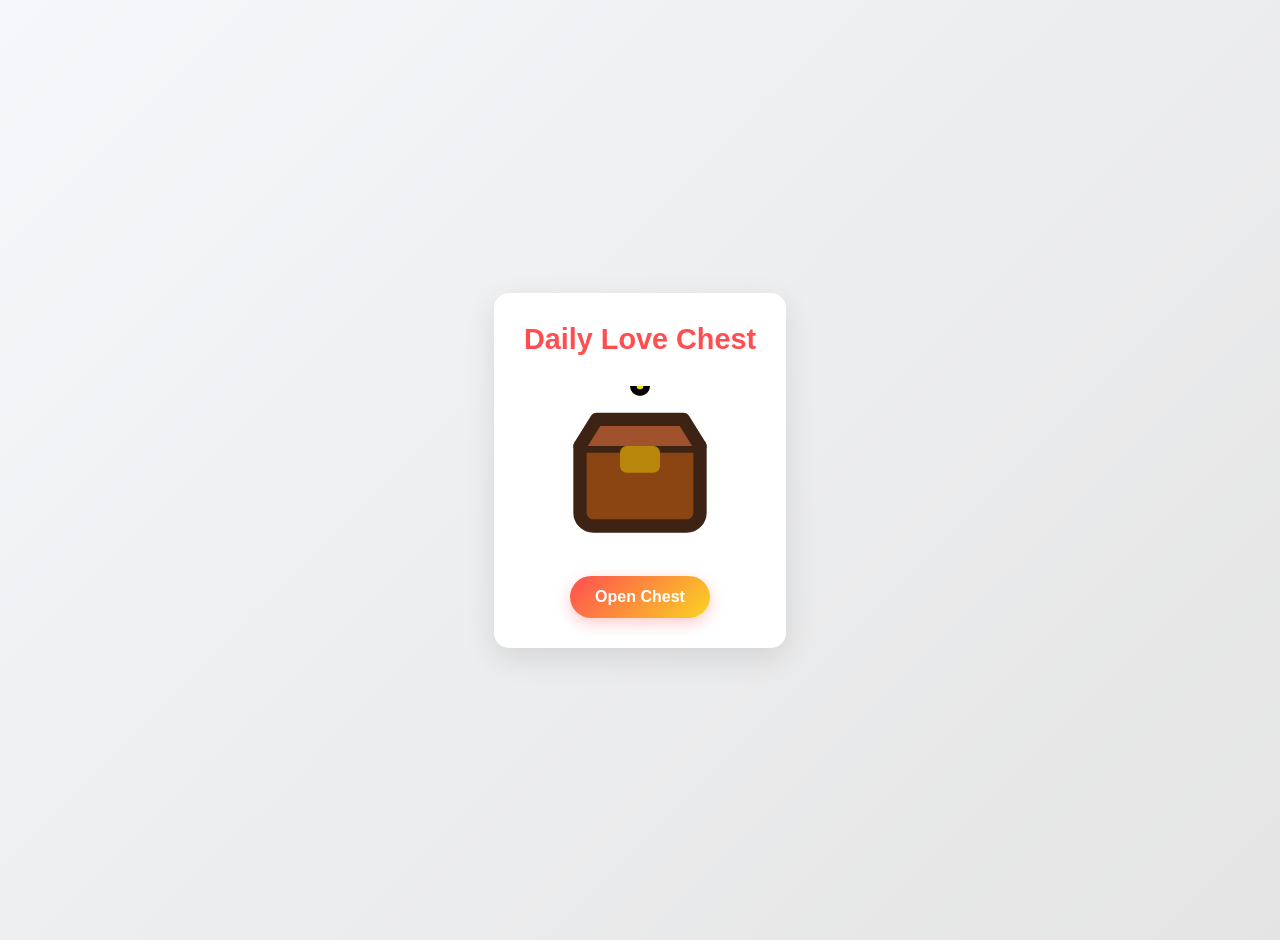
==== index.html @ 5d3dcdf0 "2.1" ====
<!DOCTYPE html>
<html lang="en">
<head>
    <meta charset="UTF-8">
    <meta name="viewport" content="width=device-width, initial-scale=1.0">
    <link rel="stylesheet" href="css/main.css">
    <link rel="stylesheet" href="css/animations.css">
    <link rel="stylesheet" href="css/responsive.css">
    <link rel="manifest" href="public/manifest.json">
    <meta name="theme-color" content="#ff4e50">
    <meta name="apple-mobile-web-app-capable" content="yes">
    <meta name="apple-mobile-web-app-status-bar-style" content="black-translucent">
    <link rel="apple-touch-icon" href="assets/favicon/apple-touch-icon.png">
    <!-- Favicons -->
    <link rel="icon" type="image/svg+xml" href="assets/favicon/favicon.svg">
    <link rel="icon" type="image/png" sizes="32x32" href="assets/favicon/favicon-32x32.png">
    <link rel="icon" type="image/png" sizes="16x16" href="assets/favicon/favicon-16x16.png">
    <link rel="manifest" href="manifest.json">
    <meta name="theme-color" content="#ff4e50">
    <title>Daily Love Chest</title>
</head>
<body>
    <div class="container">
        <div id="app">
            <h1>Daily Love Chest</h1>
            <div id="chest-container">
                <div id="chest">
                    <object id="chest-closed" type="image/svg+xml" data="assets/chest-closed.svg"></object>
                    <object id="chest-open" class="hidden" type="image/svg+xml" data="assets/chest-open.svg"></object>
                </div>
                <div id="message-display" class="hidden">
                    <!-- Message content will be added dynamically -->
                </div>
            </div>
            <button id="chest-button">Open Chest</button>
        </div>
    </div>
    <script src="js/storage.js"></script>
    <script src="js/messages.js"></script>
    <script src="js/chest.js"></script>
    
    <!-- Service Worker Registration -->
    <script>
        if ('serviceWorker' in navigator) {
            window.addEventListener('load', () => {
                navigator.serviceWorker.register('./serviceWorker.js')
                    .then(registration => {
                        console.log('Service Worker registered successfully:', registration);
                    })
                    .catch(error => {
                        console.error('Service Worker registration failed:', error);
                    });
            });
        }
    </script>
</body>
</html>
---- css/main.css ----
* {
    margin: 0;
    padding: 0;
    box-sizing: border-box;
    font-family: 'Arial', sans-serif;
}

body {
    background: linear-gradient(135deg, #f5f7fa 0%, #e4e4e4 100%);
    min-height: 100vh;
    display: flex;
    justify-content: center;
    align-items: center;
    padding: 20px;
}

.container {
    display: flex;
    flex-direction: column;
    align-items: center;
    justify-content: center;
    height: 100vh;
}

#app {
    max-width: 500px;
    width: 100%;
    background-color: #fff;
    border-radius: 15px;
    box-shadow: 0 10px 30px rgba(0, 0, 0, 0.1);
    padding: 30px;
    text-align: center;
    overflow: hidden;
}

h1 {
    color: #ff4e50;
    margin-bottom: 30px;
    font-size: 1.8rem;
}

#chest-container {
    position: relative;
    perspective: 1000px;
    width: 200px;
    height: 160px;
    margin: 0 auto 30px;
    display: flex;
    flex-direction: column;
    align-items: center;
    justify-content: center;
    overflow: visible; /* Ensure sparkles are visible */
}

#chest {
    position: relative;
    width: 100%;
    height: 100%;
    transform-style: preserve-3d;
    transition: transform 0.5s ease;
    display: flex;
    align-items: center;
    justify-content: center;
    color: #8B4513; /* For the SVG currentColor */
}

#chest img {
    width: 100%;
    height: 100%;
    position: absolute;
    top: 0;
    left: 0;
}

#chest object {
    width: 100%;
    height: 100%;
    position: absolute;
    top: 0;
    left: 0;
}

#chest-open {
    opacity: 1;
    transition: opacity 0.3s ease;
}

#chest-svg {
    width: 100%;
    height: 100%;
}

.chest:hover {
    transform: scale(1.05);
}

#message-display {
    position: absolute;
    top: 50%;
    left: 50%;
    transform: translate(-50%, -50%);
    z-index: 20;
    background-color: rgba(255, 255, 255, 0.95);
    padding: 15px 20px;
    border-radius: 10px;
    box-shadow: 0 4px 8px rgba(0, 0, 0, 0.2);
    text-align: center;
    max-width: 180px;
    width: max-content;
    border: 2px solid #ff4e50;
    font-size: 1rem;
    line-height: 1.4;
    margin: 0;
    pointer-events: none;
}

#chest-button {
    background: linear-gradient(135deg, #ff4e50 0%, #f9d423 100%);
    color: white;
    border: none;
    padding: 12px 25px;
    border-radius: 50px;
    cursor: pointer;
    font-size: 1rem;
    font-weight: bold;
    transition: all 0.3s ease;
    box-shadow: 0 5px 15px rgba(255, 78, 80, 0.3);
}

#chest-button:hover {
    transform: translateY(-2px);
    box-shadow: 0 7px 20px rgba(255, 78, 80, 0.4);
}

#chest-button:active {
    transform: translateY(1px);
    box-shadow: 0 3px 10px rgba(255, 78, 80, 0.3);
}

#chest-button:disabled {
    background: linear-gradient(135deg, #cccccc 0%, #aaaaaa 100%);
    cursor: not-allowed;
    transform: none;
    box-shadow: none;
}

.message {
    margin-top: 20px;
    font-size: 1.5em;
    text-align: center;
    opacity: 0;
    transition: opacity 0.5s ease;
}

.show {
    opacity: 1;
}

.hidden {
    display: none !important;
}

/* Add styling for the sparkles */
.sparkles {
    position: absolute;
    width: 100%;
    height: 100%;
    top: 0; /* Adjusted to cover the entire container */
    left: 0; /* Adjusted to cover the entire container */
    transform: translate(0, 0); /* Adjusted to cover the entire container */
    pointer-events: none;
    z-index: 5;
}

.message-reveal {
    animation: messageReveal 1s ease-out forwards;
}
---- css/animations.css ----
@keyframes openChest {
    0% {
        transform: perspective(800px) rotateX(0);
        transform-origin: center top;
    }
    100% {
        transform: perspective(800px) rotateX(-110deg);
        transform-origin: center top;
    }
}

@keyframes fadeIn {
    from {
        opacity: 0;
        transform: translateY(20px);
    }
    to {
        opacity: 1;
        transform: translateY(0);
    }
}

@keyframes sparkle {
    0% {
        opacity: 0;
        transform: scale(0.8) translateY(0);
    }
    20% {
        opacity: 1;
        transform: scale(1.2) translateY(-20px);
    }
    80% {
        opacity: 1;
        transform: scale(1.2) translateY(-20px);
    }
    100% {
        opacity: 0;
        transform: scale(0.8) translateY(-40px);
    }
}

.chest-opening {
    animation: openChest 1.5s ease-out forwards;
}

@keyframes messageReveal {
    0% {
        opacity: 0;
        transform: translateY(20px);
    }
    100% {
        opacity: 1;
        transform: translateY(0);
    }
}

.message-reveal {
    animation: messageReveal 1s ease-out forwards;
}

.sparkles {
    position: absolute;
    width: 100%;
    height: 100%;
    pointer-events: none;
    opacity: 0;
}

.sparkles.active {
    animation: sparkle 4s ease-out forwards;
}

.hidden {
    display: none;
}
---- css/responsive.css ----
/* This file contains styles that ensure the application is responsive and looks good on various screen sizes. */

@media (max-width: 768px) {
    body {
        font-size: 14px;
    }

    .chest {
        width: 80%;
        margin: 0 auto;
    }

    .message {
        padding: 10px;
        font-size: 16px;
    }
}

@media (max-width: 480px) {
    body {
        font-size: 12px;
    }

    .chest {
        width: 90%;
    }

    .message {
        font-size: 14px;
    }
}
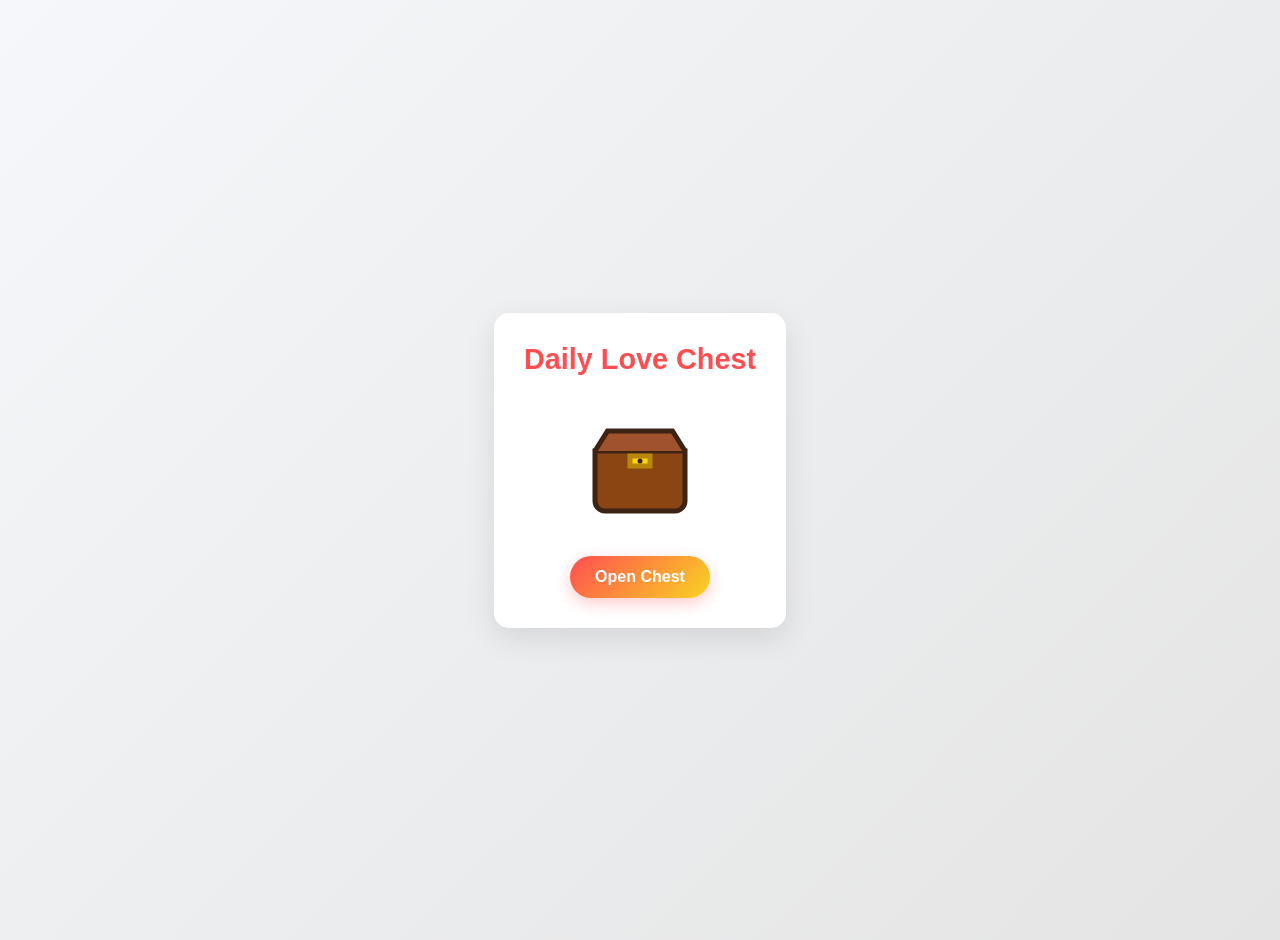
==== commit ea374b4a: "2.4" ====
--- a/index.html
+++ b/index.html
@@ -3,20 +3,25 @@
 <head>
     <meta charset="UTF-8">
     <meta name="viewport" content="width=device-width, initial-scale=1.0">
+    <!-- Favicons -->
+    <link rel="icon" type="image/svg+xml" href="assets/favicon/favicon.svg">
+    <link rel="alternate icon" type="image/png" href="assets/favicon/favicon-32x32.png">
+    <link rel="icon" type="image/png" sizes="32x32" href="assets/favicon/favicon-32x32.png">
+    <link rel="icon" type="image/png" sizes="16x16" href="assets/favicon/favicon-16x16.png">
+    <link rel="shortcut icon" href="assets/favicon/favicon.ico">
+    <link rel="apple-touch-icon" sizes="180x180" href="assets/favicon/apple-touch-icon.png">
+    <meta name="msapplication-TileColor" content="#ff4e50">
+    <meta name="msapplication-config" content="assets/favicon/browserconfig.xml">
+    <meta name="theme-color" content="#ff4e50">
+    <!-- Other meta tags -->
+    <meta name="mobile-web-app-capable" content="yes">
+    <meta name="apple-mobile-web-app-capable" content="yes">
+    <meta name="apple-mobile-web-app-status-bar-style" content="black-translucent">
+    <link rel="manifest" href="manifest.json">
+    <!-- Stylesheets -->
     <link rel="stylesheet" href="css/main.css">
     <link rel="stylesheet" href="css/animations.css">
     <link rel="stylesheet" href="css/responsive.css">
-    <link rel="manifest" href="public/manifest.json">
-    <meta name="theme-color" content="#ff4e50">
-    <meta name="apple-mobile-web-app-capable" content="yes">
-    <meta name="apple-mobile-web-app-status-bar-style" content="black-translucent">
-    <link rel="apple-touch-icon" href="assets/favicon/apple-touch-icon.png">
-    <!-- Favicons -->
-    <link rel="icon" type="image/svg+xml" href="assets/favicon/favicon.svg">
-    <link rel="icon" type="image/png" sizes="32x32" href="assets/favicon/favicon-32x32.png">
-    <link rel="icon" type="image/png" sizes="16x16" href="assets/favicon/favicon-16x16.png">
-    <link rel="manifest" href="manifest.json">
-    <meta name="theme-color" content="#ff4e50">
     <title>Daily Love Chest</title>
 </head>
 <body>
--- a/css/main.css
+++ b/css/main.css
@@ -42,8 +42,8 @@
 #chest-container {
     position: relative;
     perspective: 1000px;
-    width: 200px;
-    height: 160px;
+    width: 120px;  /* Reduced from 200px */
+    height: 120px; /* Reduced from 160px */
     margin: 0 auto 30px;
     display: flex;
     flex-direction: column;
@@ -58,36 +58,19 @@
     height: 100%;
     transform-style: preserve-3d;
     transition: transform 0.5s ease;
+    color: #8B4513; /* For the SVG currentColor */
     display: flex;
     align-items: center;
     justify-content: center;
-    color: #8B4513; /* For the SVG currentColor */
-}
-
-#chest img {
-    width: 100%;
-    height: 100%;
-    position: absolute;
-    top: 0;
-    left: 0;
 }
 
 #chest object {
     width: 100%;
     height: 100%;
     position: absolute;
-    top: 0;
-    left: 0;
-}
-
-#chest-open {
-    opacity: 1;
-    transition: opacity 0.3s ease;
-}
-
-#chest-svg {
-    width: 100%;
-    height: 100%;
+    top: 50%;
+    left: 50%;
+    transform: translate(-50%, -50%);
 }
 
 .chest:hover {
@@ -157,7 +140,7 @@
 }
 
 .hidden {
-    display: none !important;
+    display: none;
 }
 
 /* Add styling for the sparkles */
@@ -165,13 +148,9 @@
     position: absolute;
     width: 100%;
     height: 100%;
-    top: 0; /* Adjusted to cover the entire container */
-    left: 0; /* Adjusted to cover the entire container */
-    transform: translate(0, 0); /* Adjusted to cover the entire container */
+    top: 50%;
+    left: 50%;
+    transform: translate(-50%, -50%);
     pointer-events: none;
     z-index: 5;
-}
-
-.message-reveal {
-    animation: messageReveal 1s ease-out forwards;
 }
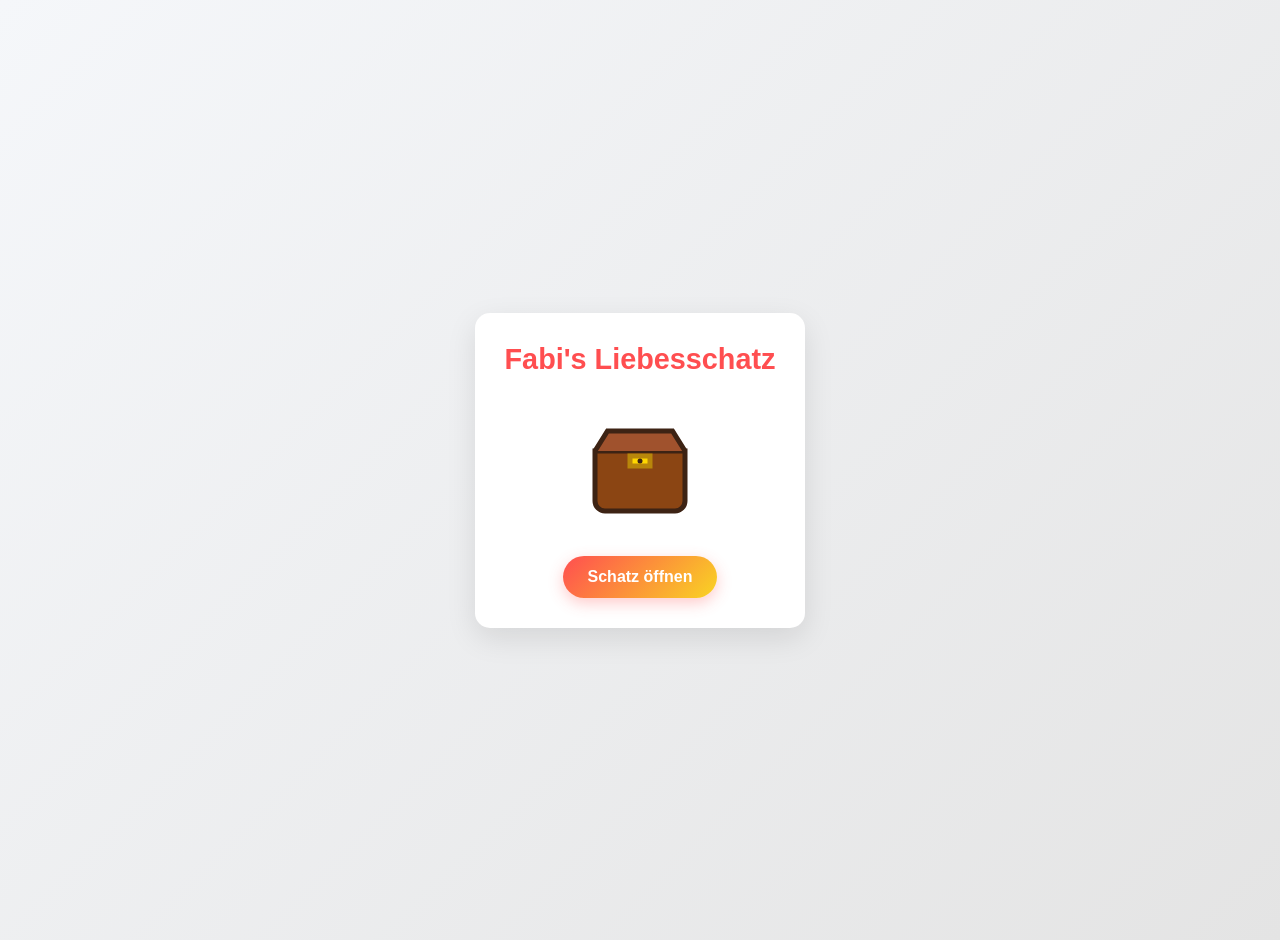
==== commit 650178dd: "2.6" ====
--- a/index.html
+++ b/index.html
@@ -22,12 +22,12 @@
     <link rel="stylesheet" href="css/main.css">
     <link rel="stylesheet" href="css/animations.css">
     <link rel="stylesheet" href="css/responsive.css">
-    <title>Daily Love Chest</title>
+    <title>Fabi's Liebesschatz</title>
 </head>
 <body>
     <div class="container">
         <div id="app">
-            <h1>Daily Love Chest</h1>
+            <h1>Fabi's Liebesschatz</h1>
             <div id="chest-container">
                 <div id="chest">
                     <object id="chest-closed" type="image/svg+xml" data="assets/chest-closed.svg"></object>
@@ -37,7 +37,7 @@
                     <!-- Message content will be added dynamically -->
                 </div>
             </div>
-            <button id="chest-button">Open Chest</button>
+            <button id="chest-button">Schatz öffnen</button>
         </div>
     </div>
     <script src="js/storage.js"></script>
--- a/css/main.css
+++ b/css/main.css
@@ -146,11 +146,16 @@
 /* Add styling for the sparkles */
 .sparkles {
     position: absolute;
-    width: 100%;
-    height: 100%;
+    width: 120px;
+    height: 120px;
     top: 50%;
     left: 50%;
     transform: translate(-50%, -50%);
     pointer-events: none;
-    z-index: 5;
+    z-index: 15;
+}
+
+.message-reveal {
+    animation: messageReveal 1.5s ease-out forwards;
+    opacity: 0;
 }
--- a/css/animations.css
+++ b/css/animations.css
@@ -25,10 +25,6 @@
         opacity: 0;
         transform: scale(0.8) translateY(0);
     }
-    20% {
-        opacity: 1;
-        transform: scale(1.2) translateY(-20px);
-    }
     80% {
         opacity: 1;
         transform: scale(1.2) translateY(-20px);
@@ -39,19 +35,19 @@
     }
 }
 
-.chest-opening {
-    animation: openChest 1.5s ease-out forwards;
-}
-
 @keyframes messageReveal {
     0% {
         opacity: 0;
-        transform: translateY(20px);
+        transform: translateY(10px) translate(-50%, -50%);
     }
     100% {
         opacity: 1;
-        transform: translateY(0);
+        transform: translateY(0) translate(-50%, -50%);
     }
+}
+
+.chest-opening {
+    animation: openChest 1.5s ease-out forwards;
 }
 
 .message-reveal {
@@ -67,7 +63,7 @@
 }
 
 .sparkles.active {
-    animation: sparkle 4s ease-out forwards;
+    animation: sparkle 2s ease-out forwards;
 }
 
 .hidden {
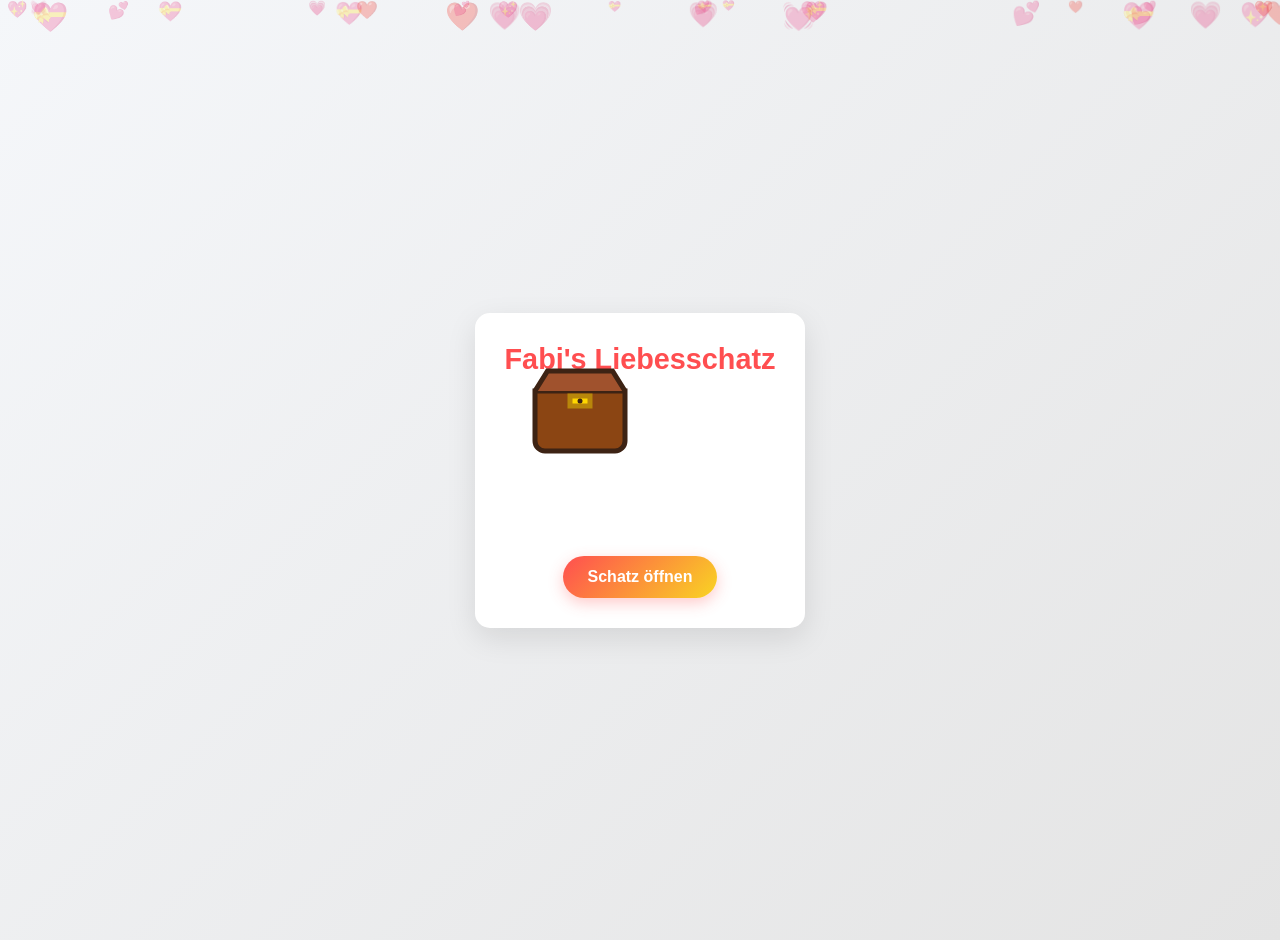
==== commit 1e2a738c: "2.7" ====
--- a/index.html
+++ b/index.html
@@ -4,20 +4,17 @@
     <meta charset="UTF-8">
     <meta name="viewport" content="width=device-width, initial-scale=1.0">
     <!-- Favicons -->
-    <link rel="icon" type="image/svg+xml" href="assets/favicon/favicon.svg">
-    <link rel="alternate icon" type="image/png" href="assets/favicon/favicon-32x32.png">
+    <link rel="icon" type="image/x-icon" href="assets/favicon/favicon.ico">
     <link rel="icon" type="image/png" sizes="32x32" href="assets/favicon/favicon-32x32.png">
     <link rel="icon" type="image/png" sizes="16x16" href="assets/favicon/favicon-16x16.png">
-    <link rel="shortcut icon" href="assets/favicon/favicon.ico">
     <link rel="apple-touch-icon" sizes="180x180" href="assets/favicon/apple-touch-icon.png">
-    <meta name="msapplication-TileColor" content="#ff4e50">
-    <meta name="msapplication-config" content="assets/favicon/browserconfig.xml">
+    <link rel="manifest" href="manifest.json">
     <meta name="theme-color" content="#ff4e50">
-    <!-- Other meta tags -->
     <meta name="mobile-web-app-capable" content="yes">
     <meta name="apple-mobile-web-app-capable" content="yes">
     <meta name="apple-mobile-web-app-status-bar-style" content="black-translucent">
-    <link rel="manifest" href="manifest.json">
+    <meta name="msapplication-TileColor" content="#ff4e50">
+    <meta name="msapplication-config" content="assets/favicon/browserconfig.xml">
     <!-- Stylesheets -->
     <link rel="stylesheet" href="css/main.css">
     <link rel="stylesheet" href="css/animations.css">
@@ -25,6 +22,7 @@
     <title>Fabi's Liebesschatz</title>
 </head>
 <body>
+    <div class="hearts-background"></div>
     <div class="container">
         <div id="app">
             <h1>Fabi's Liebesschatz</h1>
@@ -43,6 +41,7 @@
     <script src="js/storage.js"></script>
     <script src="js/messages.js"></script>
     <script src="js/chest.js"></script>
+    <script src="js/background.js"></script>
     
     <!-- Service Worker Registration -->
     <script>
--- a/css/main.css
+++ b/css/main.css
@@ -52,6 +52,16 @@
     overflow: visible; /* Ensure sparkles are visible */
 }
 
+#chest-container {
+    position: relative;
+    width: 120px;
+    height: 120px;
+    margin: 0 auto 30px;
+    display: flex;
+    align-items: center;
+    justify-content: center;
+}
+
 #chest {
     position: relative;
     width: 100%;
@@ -64,6 +74,15 @@
     justify-content: center;
 }
 
+#chest {
+    width: 100%;
+    height: 100%;
+    position: relative;
+    display: flex;
+    align-items: center;
+    justify-content: center;
+}
+
 #chest object {
     width: 100%;
     height: 100%;
@@ -71,6 +90,14 @@
     top: 50%;
     left: 50%;
     transform: translate(-50%, -50%);
+}
+
+#chest object {
+    position: absolute;
+    width: 100%;
+    height: 100%;
+    top: 0;
+    left: 0;
 }
 
 .chest:hover {
@@ -152,7 +179,7 @@
     left: 50%;
     transform: translate(-50%, -50%);
     pointer-events: none;
-    z-index: 15;
+    z-index: 5;
 }
 
 .message-reveal {
--- a/css/animations.css
+++ b/css/animations.css
@@ -46,6 +46,20 @@
     }
 }
 
+@keyframes floatHeart {
+    0% {
+        transform: translateY(100vh) scale(0);
+        opacity: 0;
+    }
+    50% {
+        opacity: 0.8;
+    }
+    100% {
+        transform: translateY(-100px) scale(1);
+        opacity: 0;
+    }
+}
+
 .chest-opening {
     animation: openChest 1.5s ease-out forwards;
 }
@@ -68,4 +82,22 @@
 
 .hidden {
     display: none;
+}
+
+.hearts-background {
+    position: fixed;
+    top: 0;
+    left: 0;
+    width: 100%;
+    height: 100%;
+    pointer-events: none;
+    z-index: -1;
+    overflow: hidden;
+}
+
+.heart {
+    position: fixed;
+    font-size: 20px;
+    color: rgba(255, 78, 80, 0.3);
+    animation: floatHeart 15s linear infinite;
 }
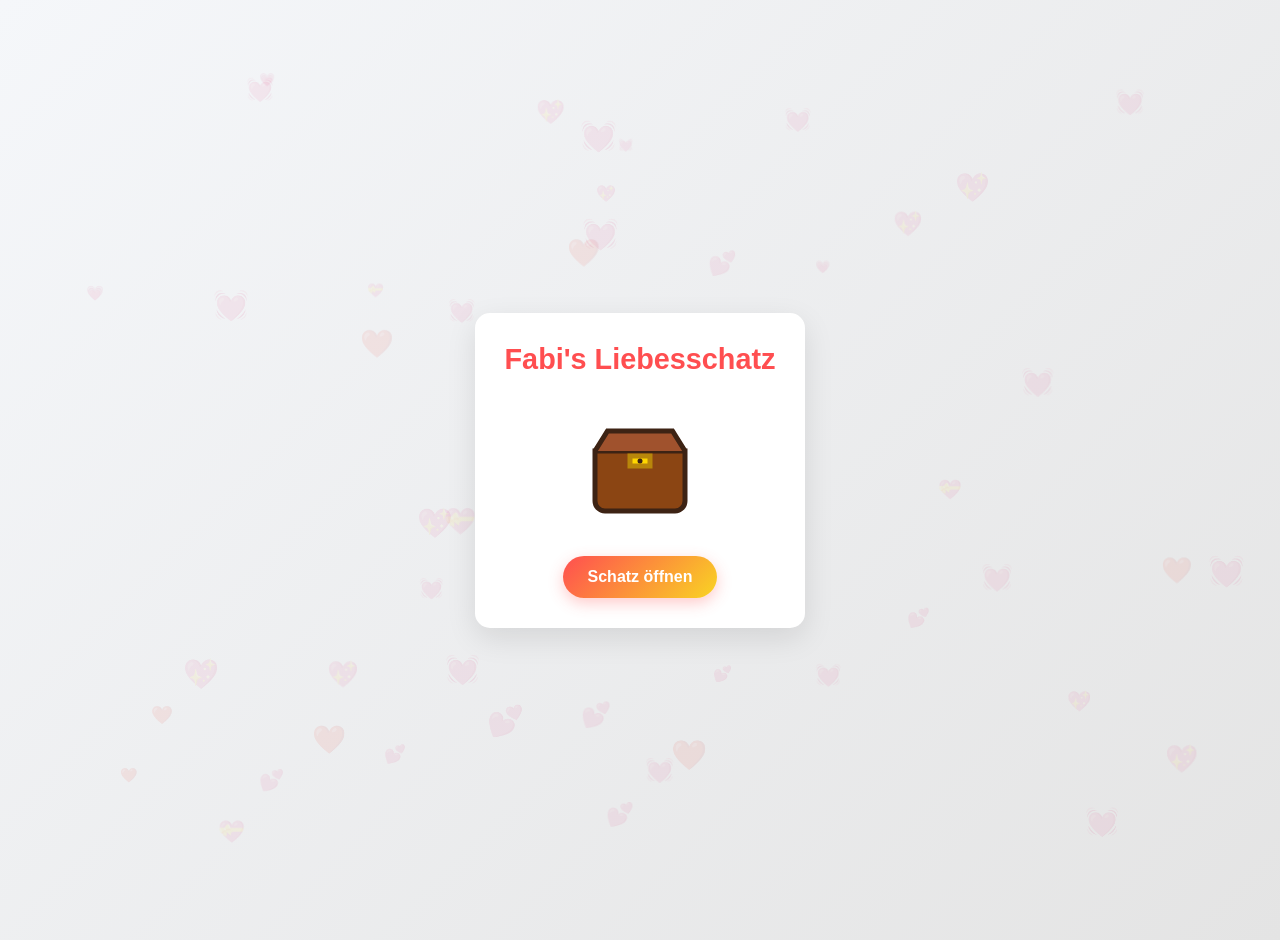
==== commit 62bfff5d: "3.1" ====
--- a/index.html
+++ b/index.html
@@ -3,11 +3,10 @@
 <head>
     <meta charset="UTF-8">
     <meta name="viewport" content="width=device-width, initial-scale=1.0">
-    <!-- Favicons -->
-    <link rel="icon" type="image/x-icon" href="assets/favicon/favicon.ico">
+    <!-- Simplified Favicons -->
     <link rel="icon" type="image/png" sizes="32x32" href="assets/favicon/favicon-32x32.png">
     <link rel="icon" type="image/png" sizes="16x16" href="assets/favicon/favicon-16x16.png">
-    <link rel="apple-touch-icon" sizes="180x180" href="assets/favicon/apple-touch-icon.png">
+    <link rel="apple-touch-icon" href="assets/favicon/apple-touch-icon.png">
     <link rel="manifest" href="manifest.json">
     <meta name="theme-color" content="#ff4e50">
     <meta name="mobile-web-app-capable" content="yes">
--- a/css/main.css
+++ b/css/main.css
@@ -41,19 +41,6 @@
 
 #chest-container {
     position: relative;
-    perspective: 1000px;
-    width: 120px;  /* Reduced from 200px */
-    height: 120px; /* Reduced from 160px */
-    margin: 0 auto 30px;
-    display: flex;
-    flex-direction: column;
-    align-items: center;
-    justify-content: center;
-    overflow: visible; /* Ensure sparkles are visible */
-}
-
-#chest-container {
-    position: relative;
     width: 120px;
     height: 120px;
     margin: 0 auto 30px;
@@ -64,44 +51,16 @@
 
 #chest {
     position: relative;
-    width: 100%;
-    height: 100%;
-    transform-style: preserve-3d;
-    transition: transform 0.5s ease;
-    color: #8B4513; /* For the SVG currentColor */
-    display: flex;
-    align-items: center;
-    justify-content: center;
-}
-
-#chest {
-    width: 100%;
-    height: 100%;
-    position: relative;
-    display: flex;
-    align-items: center;
-    justify-content: center;
-}
-
-#chest object {
-    width: 100%;
-    height: 100%;
-    position: absolute;
-    top: 50%;
-    left: 50%;
-    transform: translate(-50%, -50%);
+    width: 120px;
+    height: 120px;
 }
 
 #chest object {
     position: absolute;
     width: 100%;
     height: 100%;
+    left: 0;
     top: 0;
-    left: 0;
-}
-
-.chest:hover {
-    transform: scale(1.05);
 }
 
 #message-display {
@@ -109,18 +68,17 @@
     top: 50%;
     left: 50%;
     transform: translate(-50%, -50%);
-    z-index: 20;
+    z-index: 10;
     background-color: rgba(255, 255, 255, 0.95);
     padding: 15px 20px;
     border-radius: 10px;
     box-shadow: 0 4px 8px rgba(0, 0, 0, 0.2);
     text-align: center;
-    max-width: 180px;
-    width: max-content;
+    max-width: 80%;
+    width: auto;
     border: 2px solid #ff4e50;
     font-size: 1rem;
     line-height: 1.4;
-    margin: 0;
     pointer-events: none;
 }
 
@@ -167,7 +125,7 @@
 }
 
 .hidden {
-    display: none;
+    display: none !important;
 }
 
 /* Add styling for the sparkles */
@@ -175,14 +133,15 @@
     position: absolute;
     width: 120px;
     height: 120px;
-    top: 50%;
-    left: 50%;
-    transform: translate(-50%, -50%);
+    left: 0;
+    top: 0;
+    right: 0;
+    bottom: 0;
+    margin: auto;
     pointer-events: none;
-    z-index: 5;
+    z-index: 15;
 }
 
 .message-reveal {
-    animation: messageReveal 1.5s ease-out forwards;
-    opacity: 0;
+    animation: messageReveal 1s ease-out forwards;
 }
--- a/css/animations.css
+++ b/css/animations.css
@@ -23,15 +23,15 @@
 @keyframes sparkle {
     0% {
         opacity: 0;
-        transform: scale(0.8) translateY(0);
+        transform: scale(0.8);
     }
-    80% {
+    50% {
         opacity: 1;
-        transform: scale(1.2) translateY(-20px);
+        transform: scale(1.2);
     }
     100% {
         opacity: 0;
-        transform: scale(0.8) translateY(-40px);
+        transform: scale(0.8);
     }
 }
 
@@ -43,20 +43,6 @@
     100% {
         opacity: 1;
         transform: translateY(0) translate(-50%, -50%);
-    }
-}
-
-@keyframes floatHeart {
-    0% {
-        transform: translateY(100vh) scale(0);
-        opacity: 0;
-    }
-    50% {
-        opacity: 0.8;
-    }
-    100% {
-        transform: translateY(-100px) scale(1);
-        opacity: 0;
     }
 }
 
@@ -99,5 +85,4 @@
     position: fixed;
     font-size: 20px;
     color: rgba(255, 78, 80, 0.3);
-    animation: floatHeart 15s linear infinite;
 }
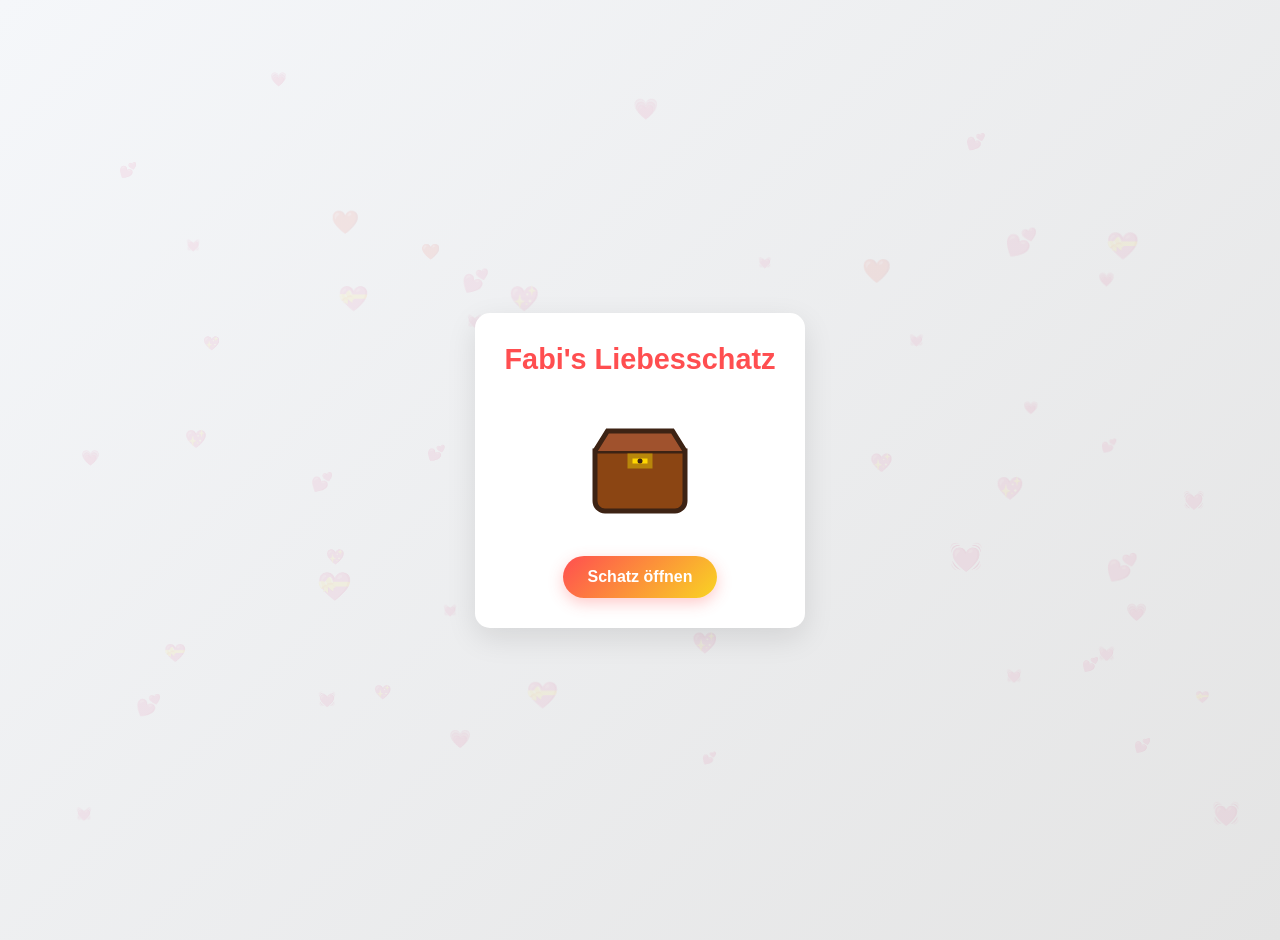
==== commit 0ee6e4c7: "3.3" ====
--- a/index.html
+++ b/index.html
@@ -6,7 +6,6 @@
     <!-- Simplified Favicons -->
     <link rel="icon" type="image/png" sizes="32x32" href="assets/favicon/favicon-32x32.png">
     <link rel="icon" type="image/png" sizes="16x16" href="assets/favicon/favicon-16x16.png">
-    <link rel="apple-touch-icon" href="assets/favicon/apple-touch-icon.png">
     <link rel="manifest" href="manifest.json">
     <meta name="theme-color" content="#ff4e50">
     <meta name="mobile-web-app-capable" content="yes">
--- a/css/main.css
+++ b/css/main.css
@@ -133,15 +133,15 @@
     position: absolute;
     width: 120px;
     height: 120px;
-    left: 0;
-    top: 0;
-    right: 0;
-    bottom: 0;
-    margin: auto;
+    left: 50%;
+    top: 50%;
+    transform: translate(-50%, -50%);
     pointer-events: none;
     z-index: 15;
 }
 
+/* Remove .sparkles-svg class and other sparkles transitions */
+
 .message-reveal {
     animation: messageReveal 1s ease-out forwards;
 }
--- a/css/animations.css
+++ b/css/animations.css
@@ -23,15 +23,15 @@
 @keyframes sparkle {
     0% {
         opacity: 0;
-        transform: scale(0.8);
+        transform: translate(-50%, -50%) scale(0.8);
     }
     50% {
         opacity: 1;
-        transform: scale(1.2);
+        transform: translate(-50%, -50%) scale(1.2);
     }
     100% {
         opacity: 0;
-        transform: scale(0.8);
+        transform: translate(-50%, -50%) scale(0.8);
     }
 }
 
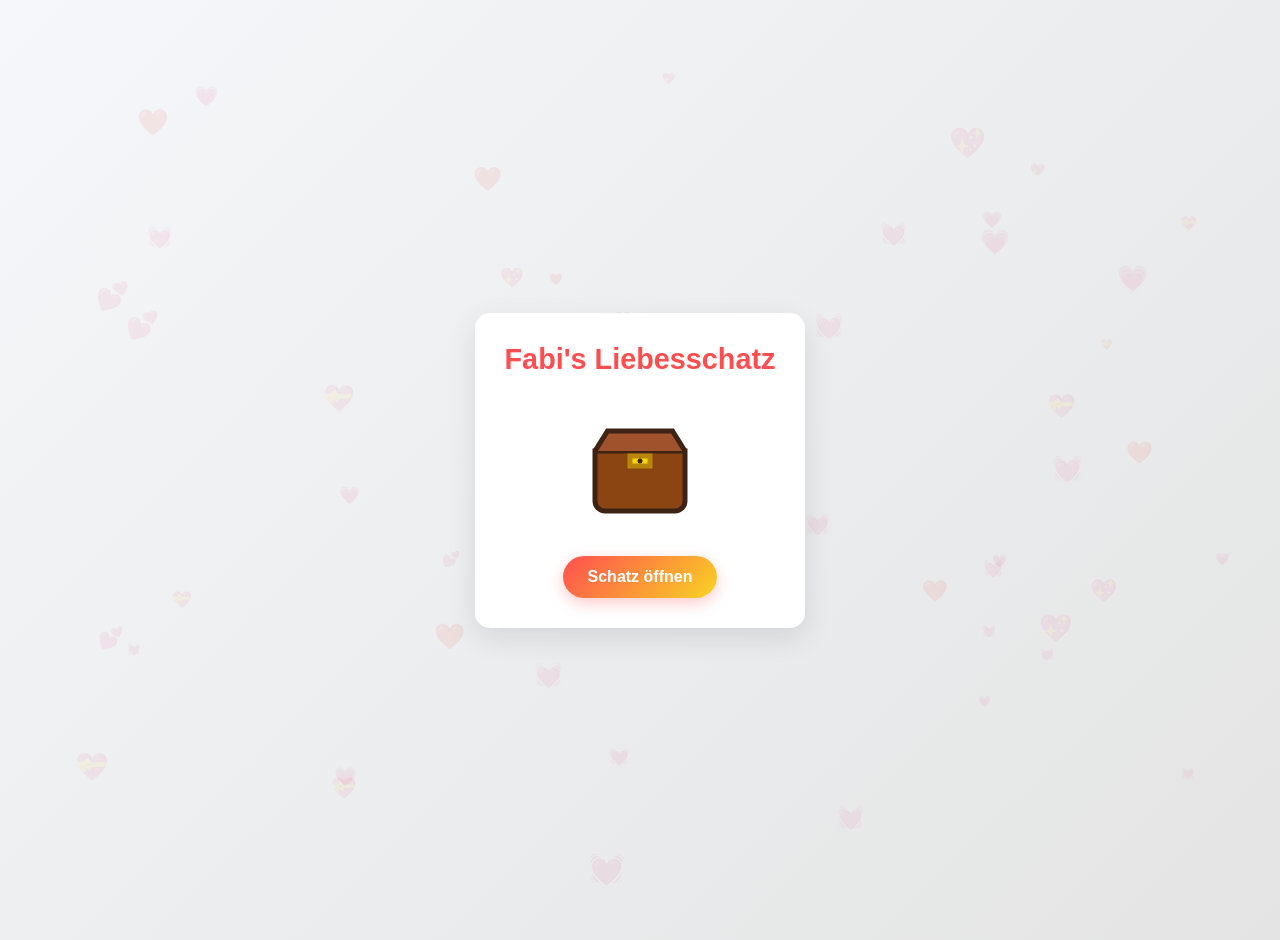
==== commit 371bc288: "3.7" ====
--- a/index.html
+++ b/index.html
@@ -3,9 +3,9 @@
 <head>
     <meta charset="UTF-8">
     <meta name="viewport" content="width=device-width, initial-scale=1.0">
-    <!-- Simplified Favicons -->
-    <link rel="icon" type="image/png" sizes="32x32" href="assets/favicon/favicon-32x32.png">
-    <link rel="icon" type="image/png" sizes="16x16" href="assets/favicon/favicon-16x16.png">
+    <!-- Favicon -->
+    <link rel="icon" type="image/svg+xml" href="assets/favicon/favicon.svg">
+    <link rel="apple-touch-icon" sizes="180x180" href="assets/favicon/apple-touch-icon.png">
     <link rel="manifest" href="manifest.json">
     <meta name="theme-color" content="#ff4e50">
     <meta name="mobile-web-app-capable" content="yes">
--- a/css/main.css
+++ b/css/main.css
@@ -70,16 +70,21 @@
     transform: translate(-50%, -50%);
     z-index: 10;
     background-color: rgba(255, 255, 255, 0.95);
-    padding: 15px 20px;
+    padding: 12px 16px;
     border-radius: 10px;
     box-shadow: 0 4px 8px rgba(0, 0, 0, 0.2);
     text-align: center;
-    max-width: 80%;
-    width: auto;
+    width: 250px;
+    max-width: 250px;
+    min-height: 70px;
     border: 2px solid #ff4e50;
-    font-size: 1rem;
+    font-size: 0.9rem;
     line-height: 1.4;
     pointer-events: none;
+    overflow: hidden;
+    word-break: break-word;
+    hyphens: auto;
+    white-space: normal;
 }
 
 #chest-button {
@@ -112,12 +117,10 @@
     box-shadow: none;
 }
 
+/* Remove any existing .message class styles that might interfere */
 .message {
-    margin-top: 20px;
-    font-size: 1.5em;
-    text-align: center;
-    opacity: 0;
-    transition: opacity 0.5s ease;
+    width: 100%;
+    max-width: 250px;
 }
 
 .show {
--- a/css/animations.css
+++ b/css/animations.css
@@ -38,11 +38,13 @@
 @keyframes messageReveal {
     0% {
         opacity: 0;
-        transform: translateY(10px) translate(-50%, -50%);
+        transform: translate(-50%, calc(-50% + 10px));
+        width: 250px;
     }
     100% {
         opacity: 1;
-        transform: translateY(0) translate(-50%, -50%);
+        transform: translate(-50%, -50%);
+        width: 250px;
     }
 }
 
@@ -52,6 +54,7 @@
 
 .message-reveal {
     animation: messageReveal 1s ease-out forwards;
+    width: 250px !important; /* Ensure width is maintained during animation */
 }
 
 .sparkles {
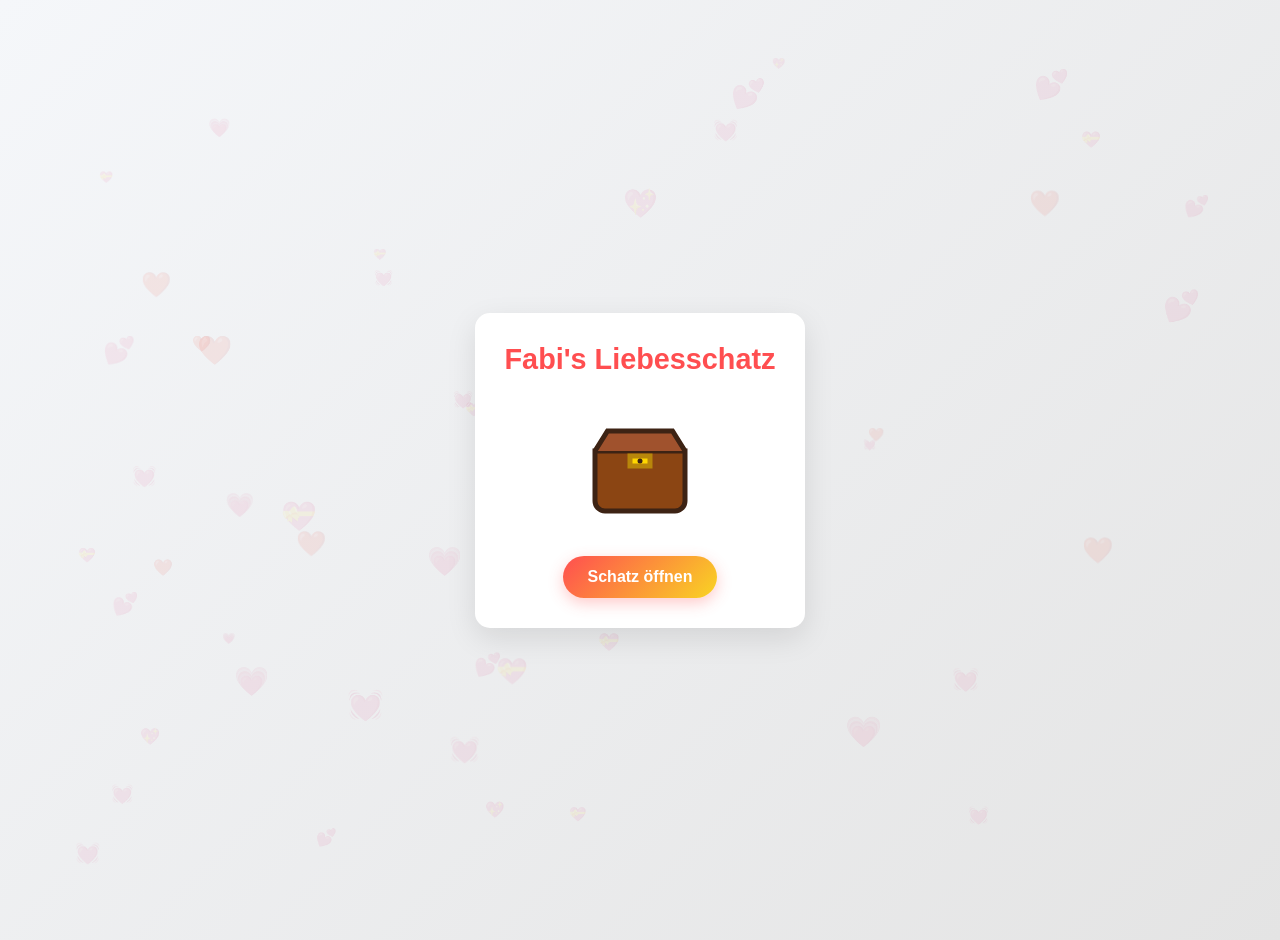
==== commit 1435e51a: "3.9" ====
--- a/index.html
+++ b/index.html
@@ -45,7 +45,7 @@
     <script>
         if ('serviceWorker' in navigator) {
             window.addEventListener('load', () => {
-                navigator.serviceWorker.register('./serviceWorker.js')
+                navigator.serviceWorker.register('serviceWorker.js', {scope: './'})
                     .then(registration => {
                         console.log('Service Worker registered successfully:', registration);
                     })
